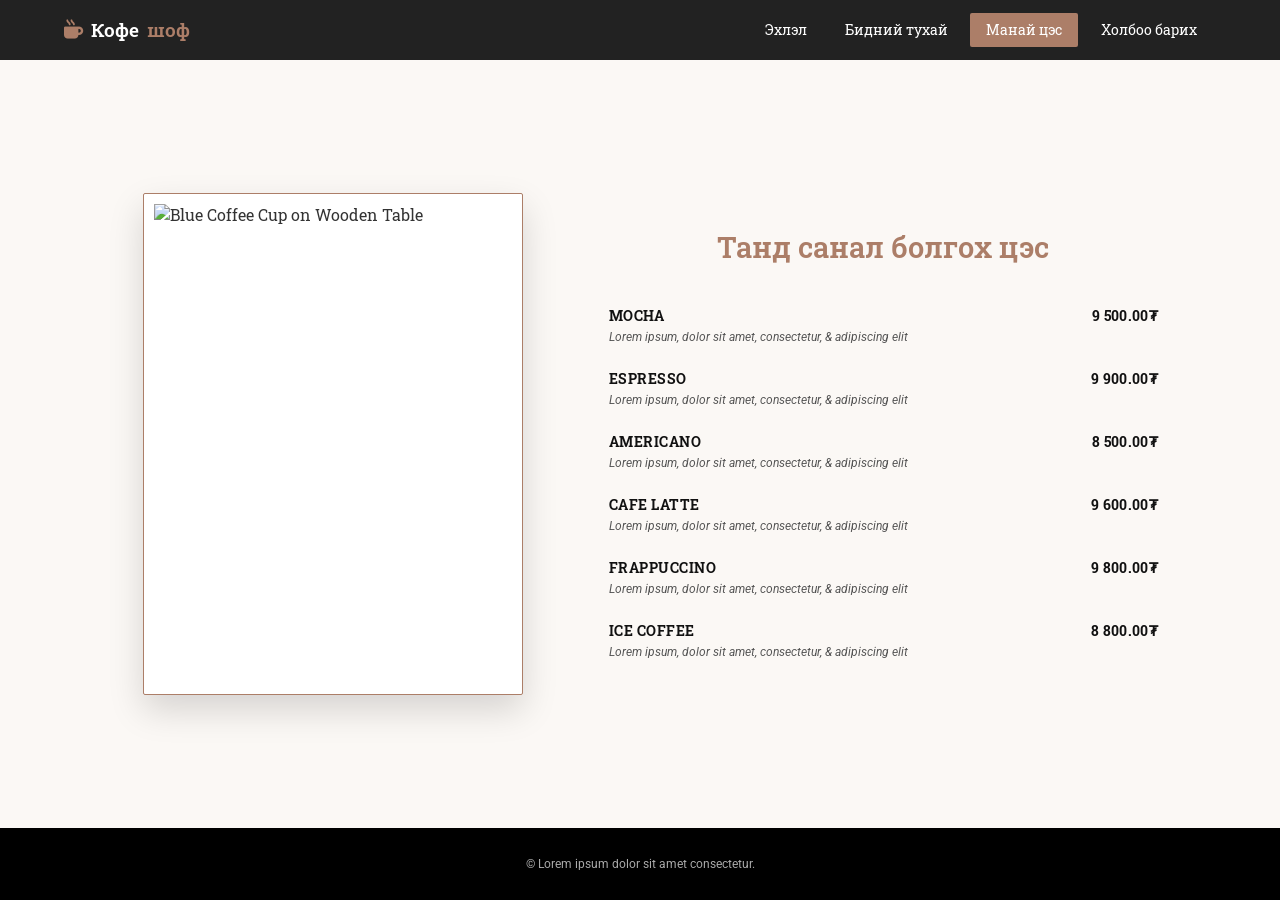
==== tses.html @ 8a24d00e "move files to lab3" ====
<!DOCTYPE html>
<html lang="mn">
<head>
    <meta charset="UTF-8">
    <meta name="viewport" content="width=device-width, initial-scale=1.0">
    <title>Манай цэс - Кофе шоф</title>

   
    <link rel="stylesheet" href="https://cdnjs.cloudflare.com/ajax/libs/font-awesome/6.5.2/css/all.min.css">
    
    
    <link rel="preconnect" href="https://fonts.googleapis.com">
    <link rel="preconnect" href="https://fonts.gstatic.com" crossorigin>
    <link href="https://fonts.googleapis.com/css2?family=Roboto+Slab:wght@100..900&family=Roboto:ital,wght@0,100..900;1,100..900&display=swap" rel="stylesheet">

    <style>
      
        * {
            box-sizing: border-box;
            margin: 0;
            padding: 0;
        }

        body {
            background-color: #fbf8f5;
            color: #333;
            font-family: "Roboto Slab", serif;
            font-optical-sizing: auto;
            font-weight: 400;
            font-style: normal;
            min-height: 100vh;
            display: flex;
            flex-direction: column;
        }

        .roboto-main {
            font-family: "Roboto", sans-serif;
        }

    
        .main-color {
            color: #ac7e68;
        }

        nav {
            background-color: #222222;
            color: #ffffff;
            display: flex;
            justify-content: space-between;
            align-items: center;
            padding: 0.8rem 4rem;
            position: sticky;
            top: 0;
            width: 100%;
            z-index: 1000;
        }

        nav h2 {
            font-size: 1.2rem;
            display: flex;
            align-items: center;
            gap: 0.5rem;
            font-weight: 600;
        }

        nav ul {
            display: flex;
            list-style: none;
        }

        nav ul li {
            margin: 0 0.2rem;
        }

        nav ul li a {
            color: #ffffff;
            text-decoration: none;
            padding: 0.5rem 1rem;
            display: block;
            font-size: 0.85rem;
            transition: background-color 0.3s, color 0.3s;
            border-radius: 2px;
        }

        nav ul li:hover a,
        nav ul li.active a {
            background-color: #ac7e68;
            color: #ffffff;
        }

        
        .menu-section {
            max-width: 1100px;
            margin: 0 auto;
            padding: 4rem 2rem;
            display: flex;
            align-items: center;
            justify-content: center;
            gap: 4rem;
            flex: 1;
            width: 100%;
        }

        
        .menu-left {
            flex: 1;
            display: flex;
            justify-content: center;
        }

        .image-frame-wrapper {
            position: relative;
            width: 100%;
            max-width: 380px;
            padding: 10px;
            border: 1px solid #ac7e68;
            box-shadow: 0 15px 35px rgba(0, 0, 0, 0.15);
            background: #ffffff;
            border-radius: 2px;
        }

        .image-frame-wrapper img {
            width: 100%;
            height: 480px;
            object-fit: cover;
            display: block;
        }

    
        .menu-right {
            flex: 1.3;
            display: flex;
            flex-direction: column;
        }

        .menu-header-title {
            text-align: center;
            font-size: 1.8rem;
            color: #ac7e68;
            font-weight: 600;
            margin-bottom: 2.5rem;
        }

        .menu-list {
            display: flex;
            flex-direction: column;
            gap: 1.5rem;
        }

        .menu-item {
            display: flex;
            justify-content: space-between;
            align-items: flex-start;
        }

        .menu-item-info {
            flex: 1;
            padding-right: 1rem;
        }

        .menu-item-title {
            font-size: 0.9rem;
            font-weight: 700;
            color: #111111;
            letter-spacing: 0.5px;
            margin-bottom: 0.25rem;
            text-transform: uppercase;
        }

        .menu-item-desc {
            font-size: 0.72rem;
            color: #555555;
            line-height: 1.4;
            font-family: "Roboto", sans-serif;
            font-style: italic;
        }

        .menu-item-price {
            font-size: 0.9rem;
            font-weight: 700;
            color: #111111;
            white-space: nowrap;
            letter-spacing: 0.3px;
        }

        
        footer {
            background-color: #000000;
            color: #aaaaaa;
            text-align: center;
            padding: 1.8rem;
            font-size: 0.75rem;
            font-family: "Roboto", sans-serif;
            margin-top: auto;
        }

        
        @media (max-width: 850px) {
            nav {
                flex-direction: column;
                gap: 0.8rem;
                padding: 1rem;
            }

            nav ul {
                flex-wrap: wrap;
                justify-content: center;
            }

            .menu-section {
                flex-direction: column;
                padding: 2.5rem 1.5rem;
                gap: 2.5rem;
            }

            .image-frame-wrapper img {
                height: 350px;
            }

            .menu-header-title {
                margin-bottom: 1.8rem;
                font-size: 1.5rem;
            }
        }
    </style>
</head>

<body class="roboto-slab-main">

    
    <nav>
        <h2>
            <i class="fa-solid fa-mug-hot main-color"></i>
            Кофе <span class="main-color">шоф</span>
        </h2>

        <ul>
            <li>
                <a href="index.html">Эхлэл</a>
            </li>
            <li>
                <a href="bid.html">Бидний тухай</a>
            </li>
            <li class="active">
                <a href="tses.html">Манай цэс</a>
            </li>
            <li>
                <a href="#">Холбоо барих</a>
            </li>
        </ul>
    </nav>

    
    <section class="menu-section">
        
        
        <div class="menu-left">
            <div class="image-frame-wrapper">
                <img src="../coffee_shop/sem3-images/home-image-2.jpg" alt="Blue Coffee Cup on Wooden Table">
            </div>
        </div>

        
        <div class="menu-right">
            <h2 class="menu-header-title">Танд санал болгох цэс</h2>

            <div class="menu-list">
              
                <div class="menu-item">
                    <div class="menu-item-info">
                        <h3 class="menu-item-title">MOCHA</h3>
                        <p class="menu-item-desc">Lorem ipsum, dolor sit amet, consectetur, & adipiscing elit</p>
                    </div>
                    <div class="menu-item-price">9 500.00₮</div>
                </div>

                
                <div class="menu-item">
                    <div class="menu-item-info">
                        <h3 class="menu-item-title">ESPRESSO</h3>
                        <p class="menu-item-desc">Lorem ipsum, dolor sit amet, consectetur, & adipiscing elit</p>
                    </div>
                    <div class="menu-item-price">9 900.00₮</div>
                </div>

                
                <div class="menu-item">
                    <div class="menu-item-info">
                        <h3 class="menu-item-title">AMERICANO</h3>
                        <p class="menu-item-desc">Lorem ipsum, dolor sit amet, consectetur, & adipiscing elit</p>
                    </div>
                    <div class="menu-item-price">8 500.00₮</div>
                </div>

               
                <div class="menu-item">
                    <div class="menu-item-info">
                        <h3 class="menu-item-title">CAFE LATTE</h3>
                        <p class="menu-item-desc">Lorem ipsum, dolor sit amet, consectetur, & adipiscing elit</p>
                    </div>
                    <div class="menu-item-price">9 600.00₮</div>
                </div>

                
                <div class="menu-item">
                    <div class="menu-item-info">
                        <h3 class="menu-item-title">FRAPPUCCINO</h3>
                        <p class="menu-item-desc">Lorem ipsum, dolor sit amet, consectetur, & adipiscing elit</p>
                    </div>
                    <div class="menu-item-price">9 800.00₮</div>
                </div>

                
                <div class="menu-item">
                    <div class="menu-item-info">
                        <h3 class="menu-item-title">ICE COFFEE</h3>
                        <p class="menu-item-desc">Lorem ipsum, dolor sit amet, consectetur, & adipiscing elit</p>
                    </div>
                    <div class="menu-item-price">8 800.00₮</div>
                </div>
            </div>
        </div>

    </section>

    
    <footer>
        &copy; Lorem ipsum dolor sit amet consectetur.
    </footer>

</body>
</html>
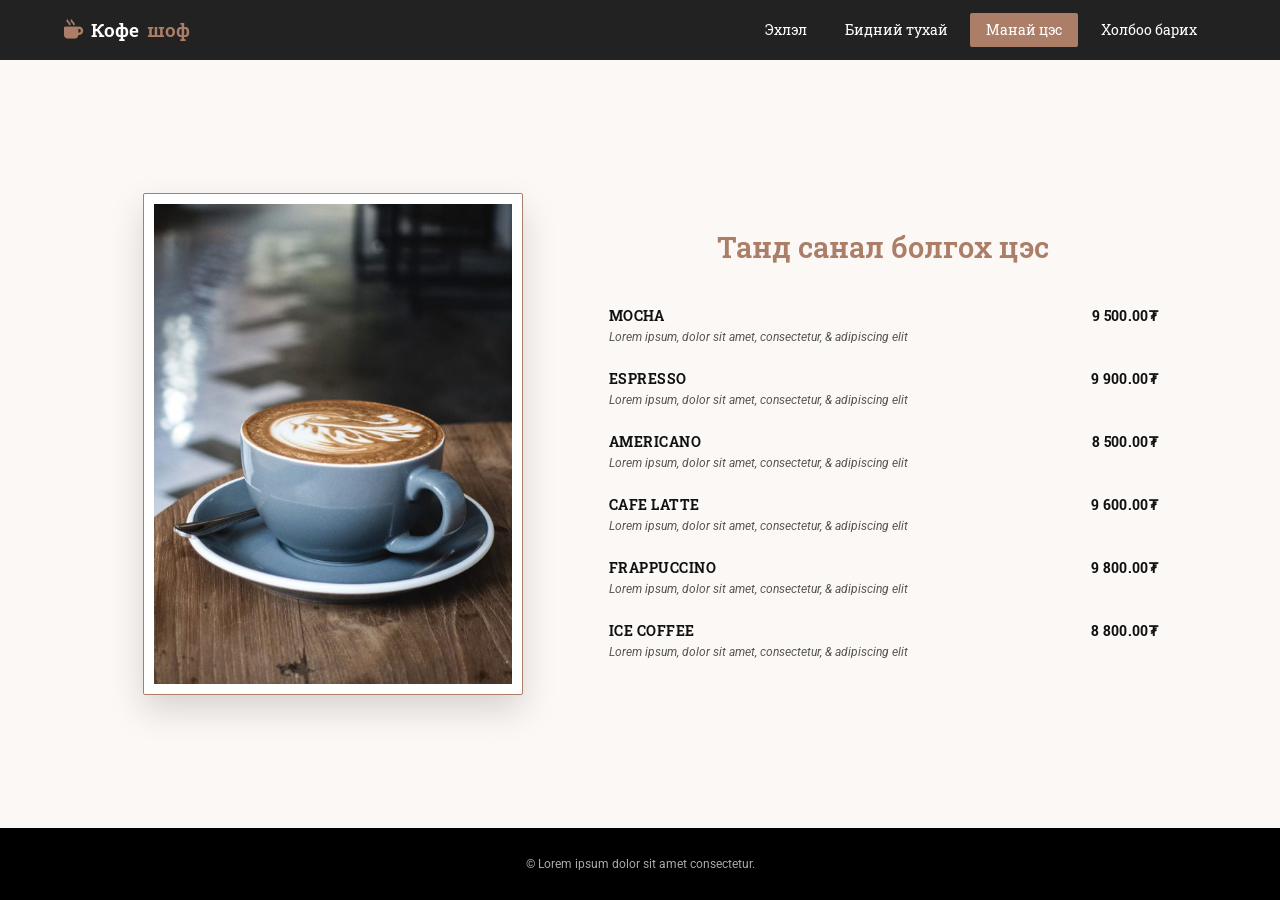
==== commit 0d9b89c8: "zurag ynzlaw" ====
--- a/tses.html
+++ b/tses.html
@@ -256,7 +256,7 @@
         
         <div class="menu-left">
             <div class="image-frame-wrapper">
-                <img src="../coffee_shop/sem3-images/home-image-2.jpg" alt="Blue Coffee Cup on Wooden Table">
+                <img src="../sem3-images/home-image-2.jpg" alt="Blue Coffee Cup on Wooden Table">
             </div>
         </div>
 
